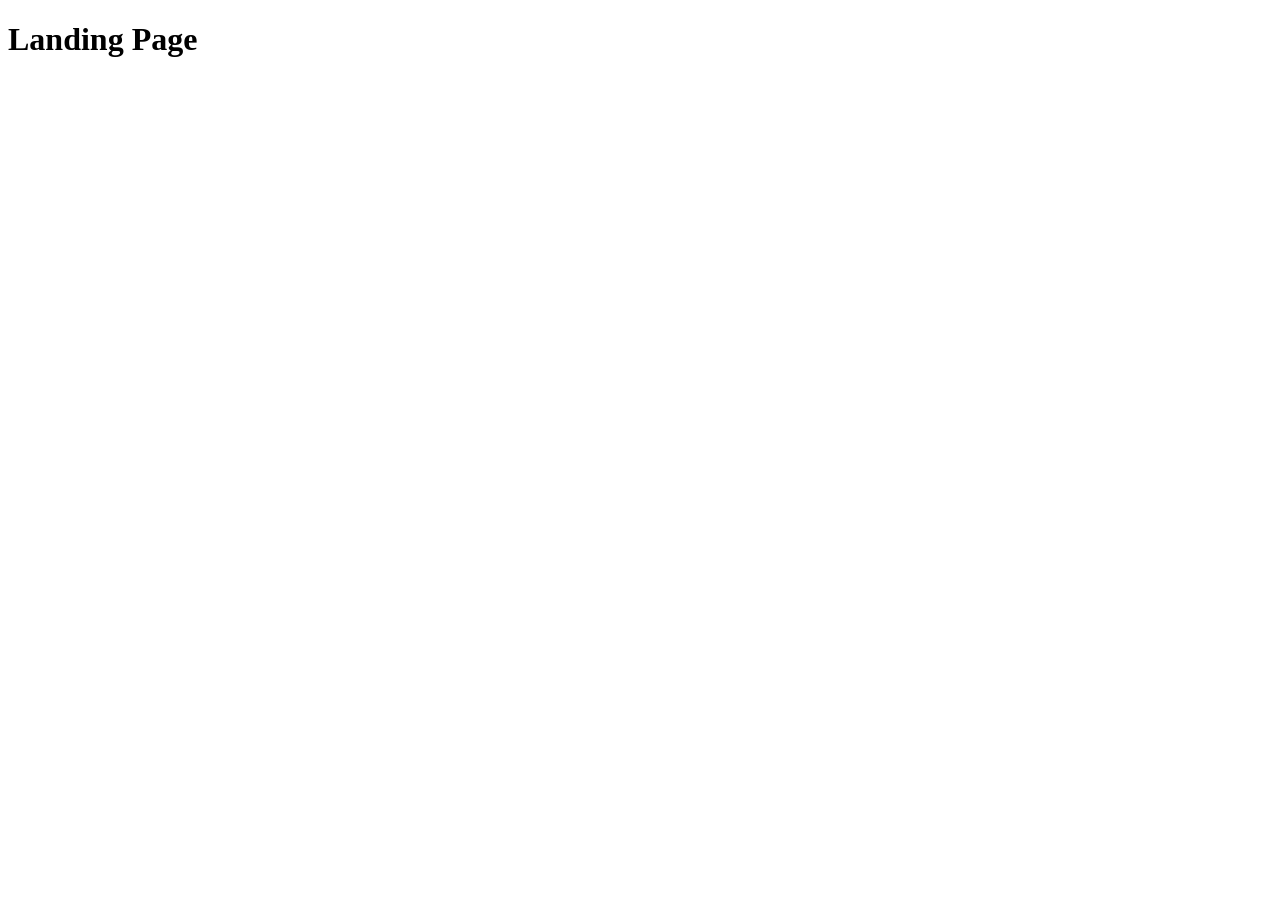
==== src/index.html @ 005e63f2 "Initial commit" ====
<!DOCTYPE html>
<html lang="en">
  <head>
    <meta charset="UTF-8">
    <meta name="viewport" content="width=device-width, initial-scale=1.0">
    <title>Miami</title>
    <link rel="stylesheet" href="./styles/main.scss">
    <script src="scripts/main.js" defer></script>
  </head>
  <body>
    <h1>Landing Page</h1>
  </body>
</html>
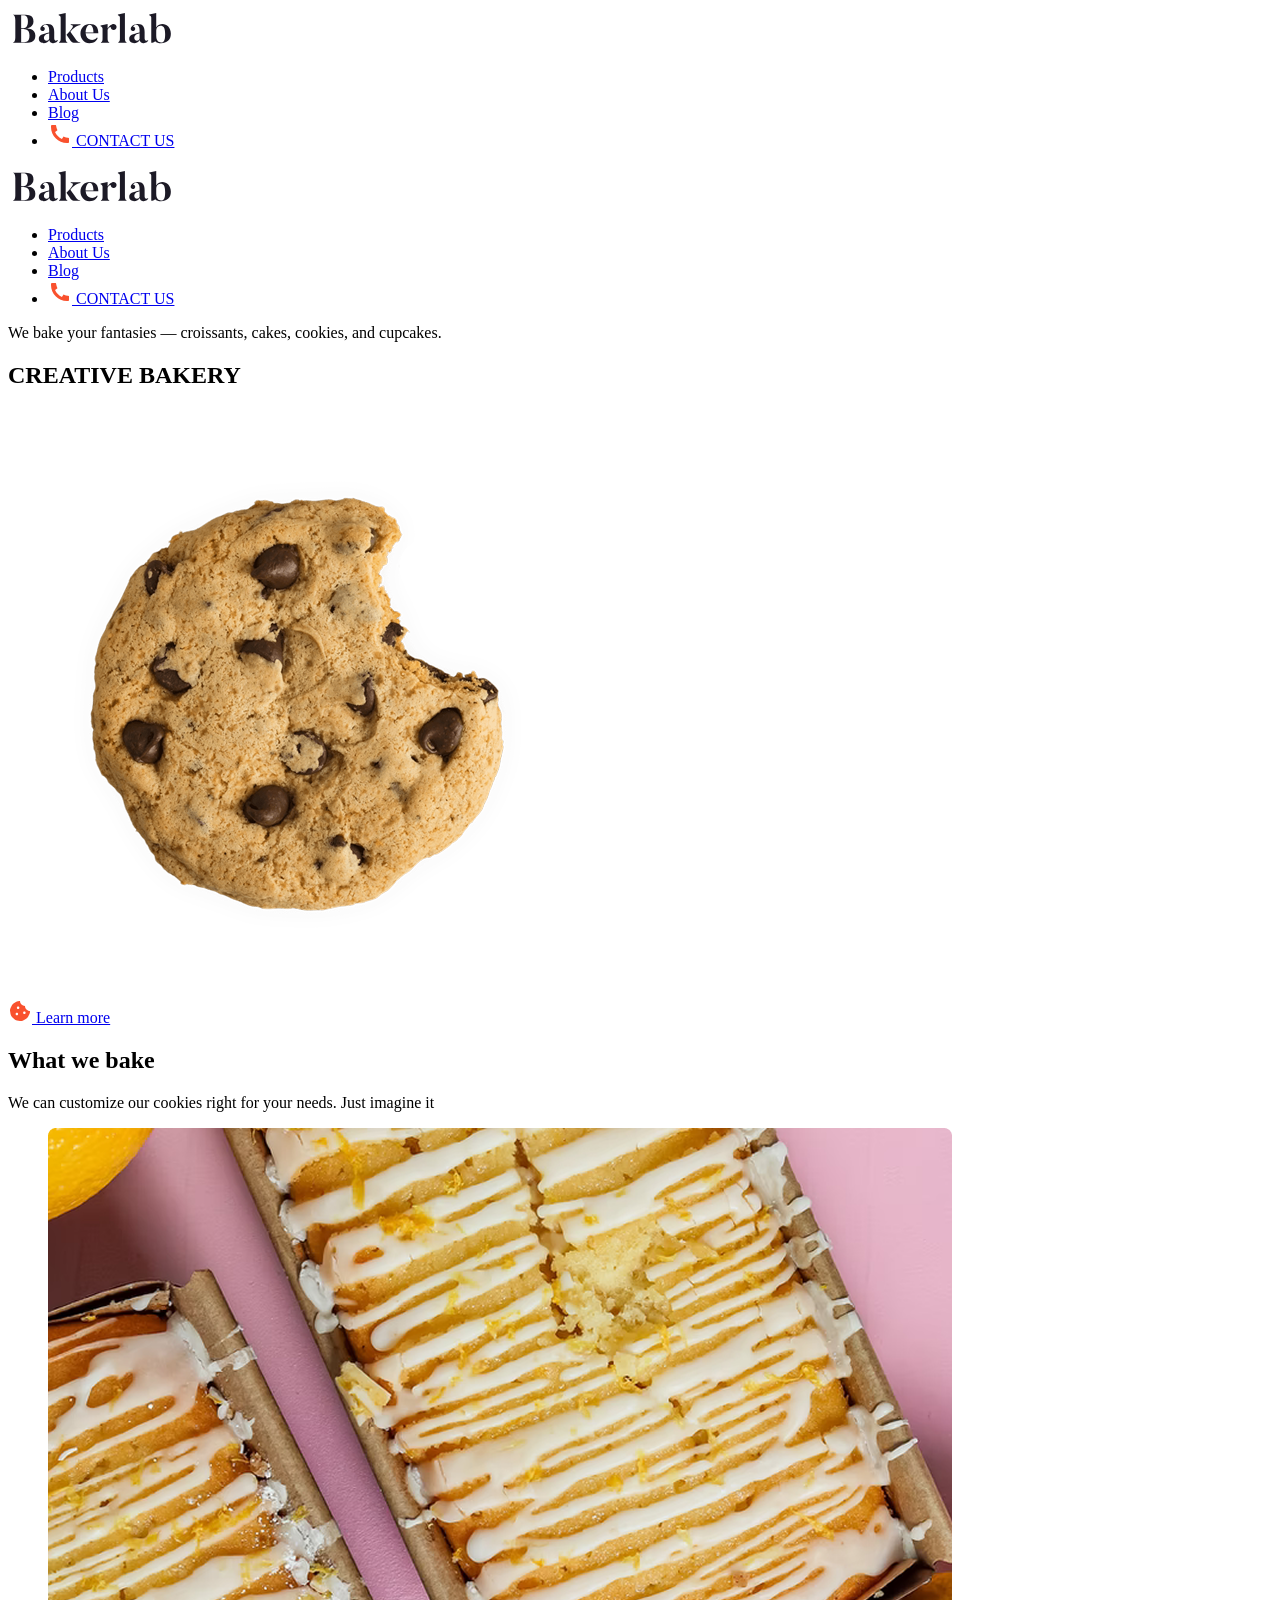
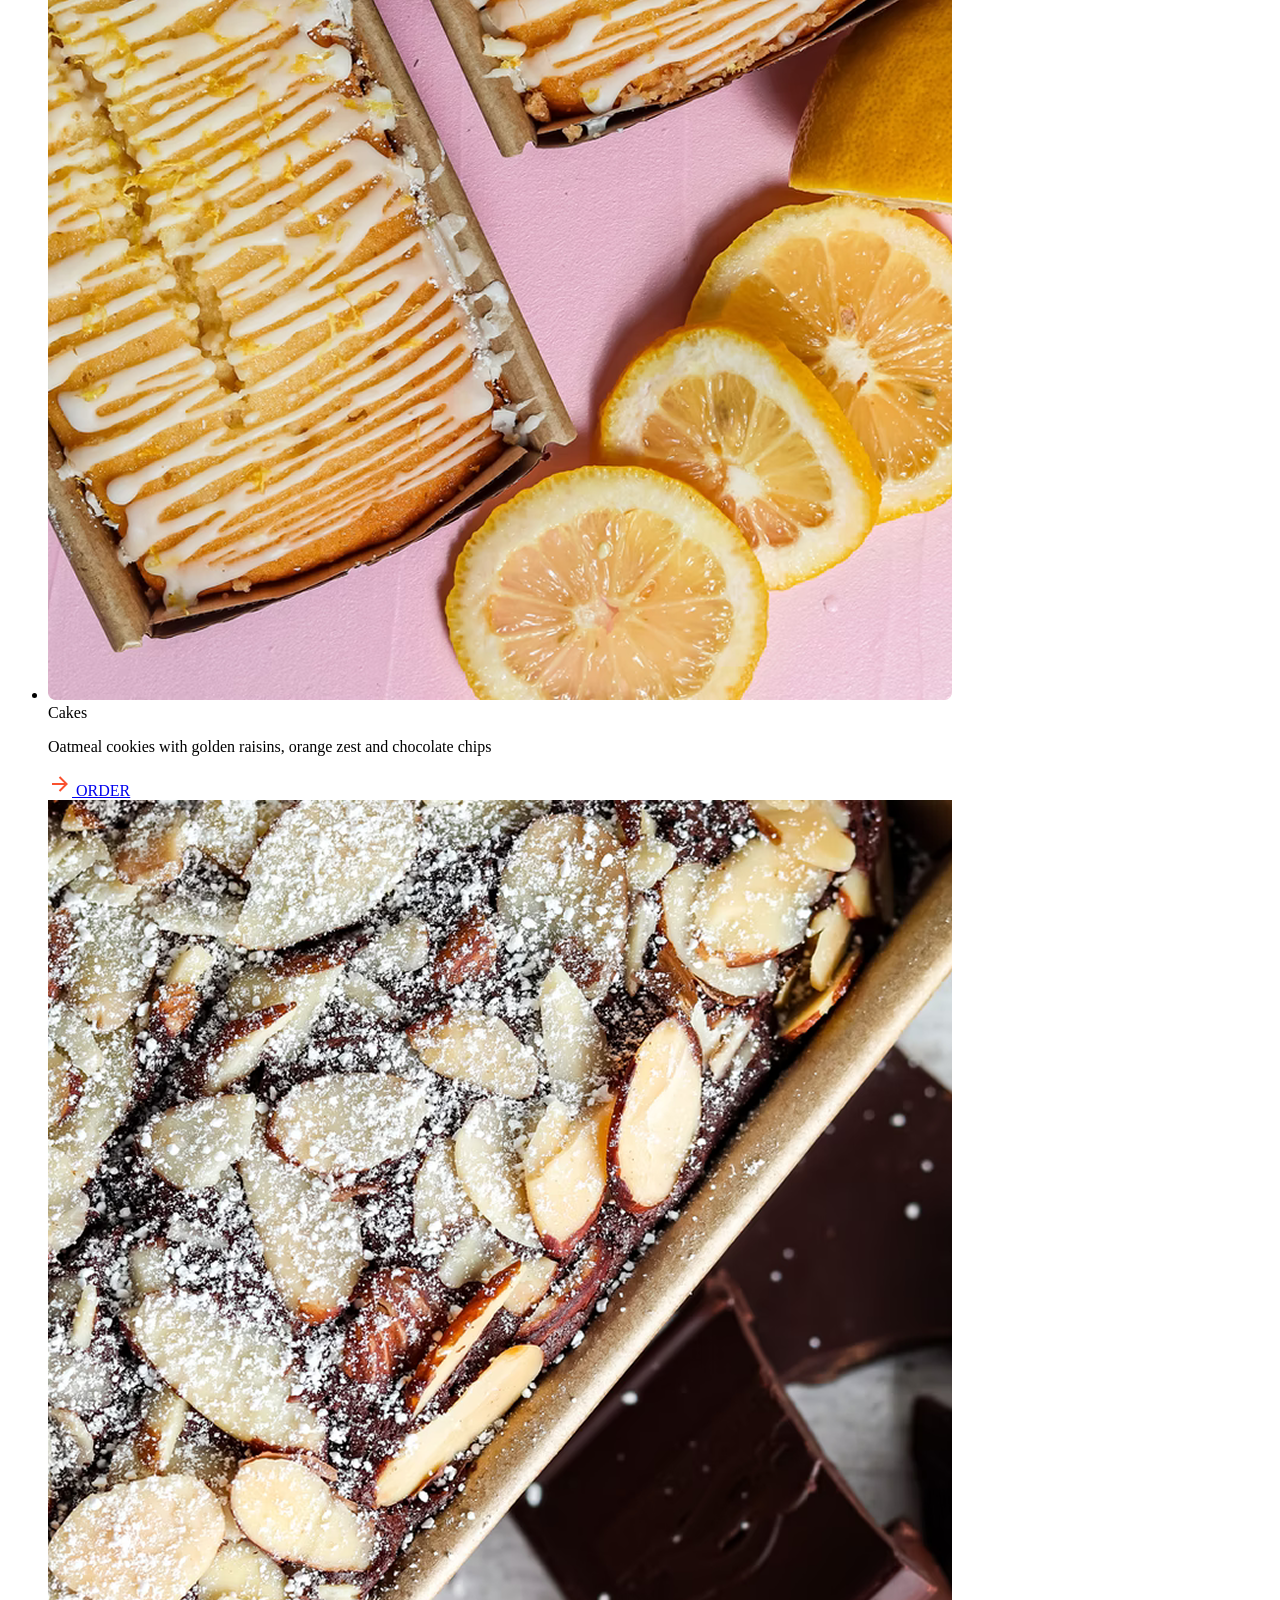
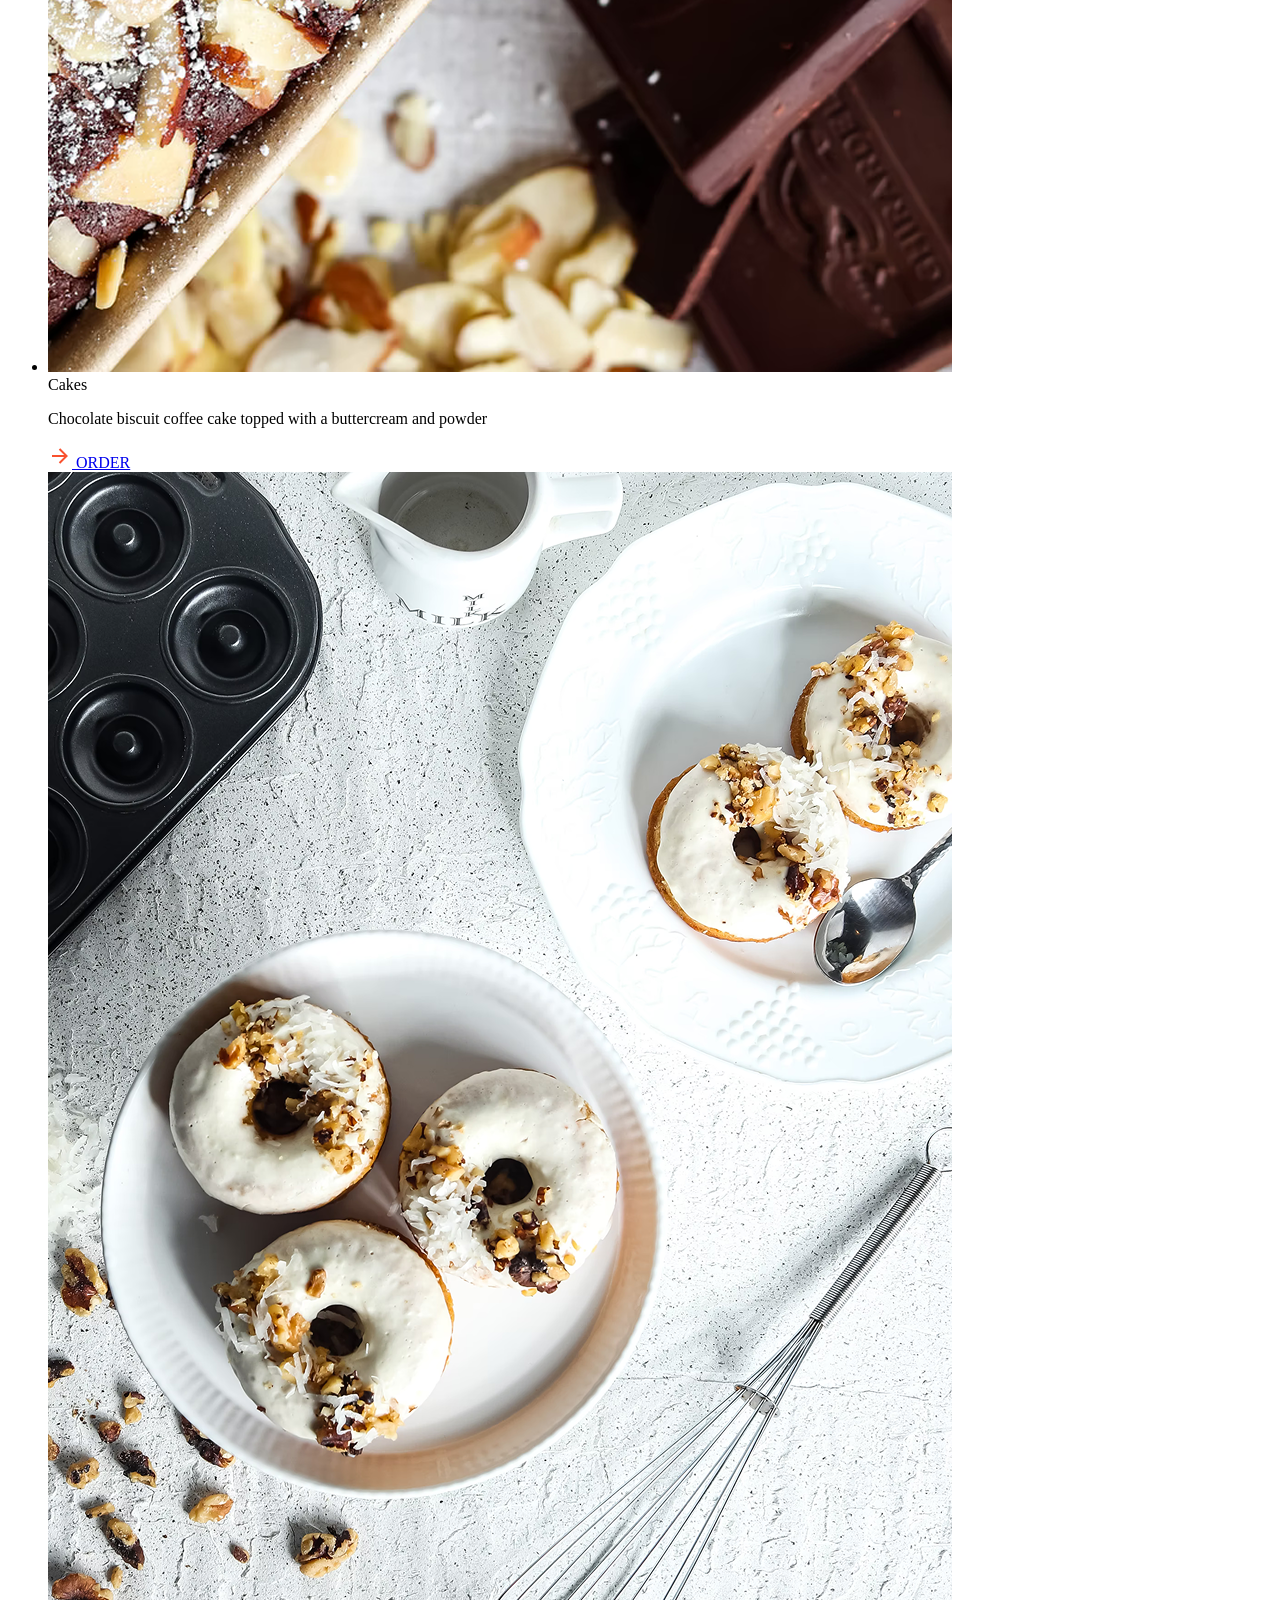
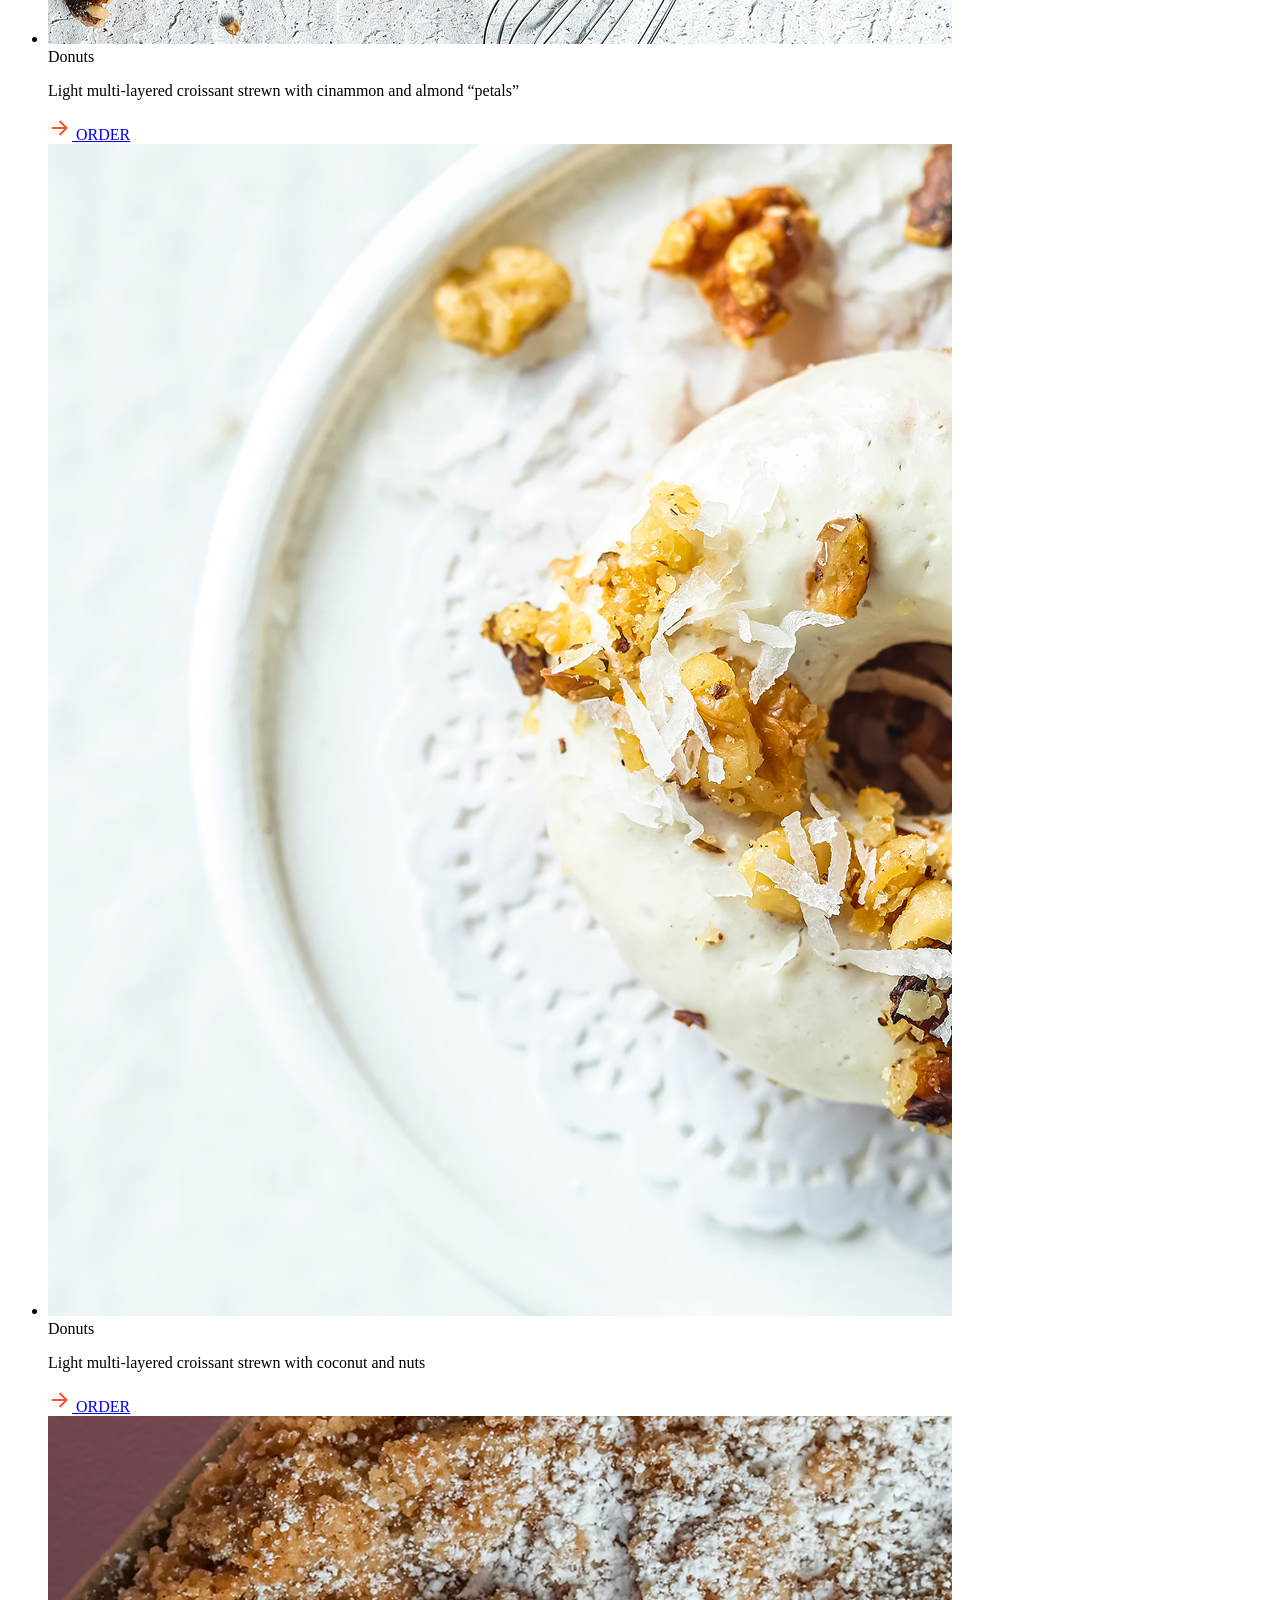
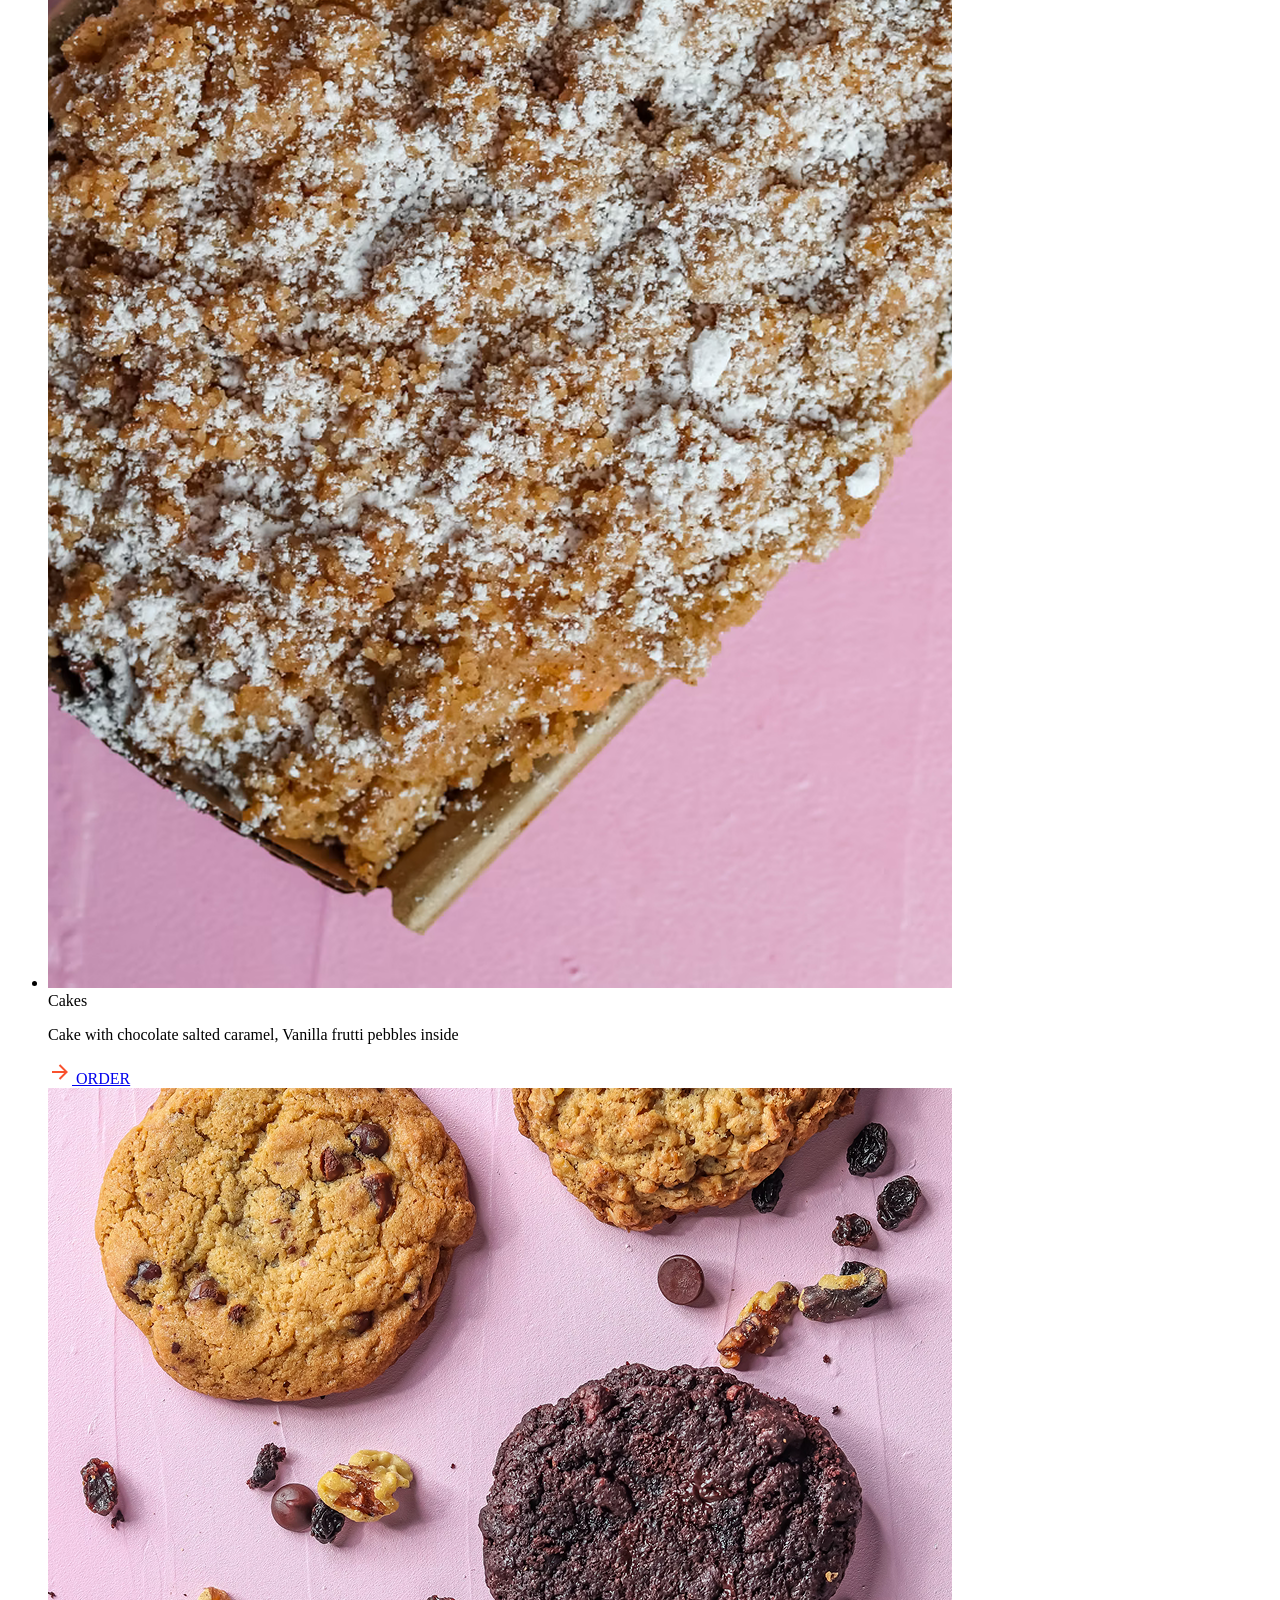
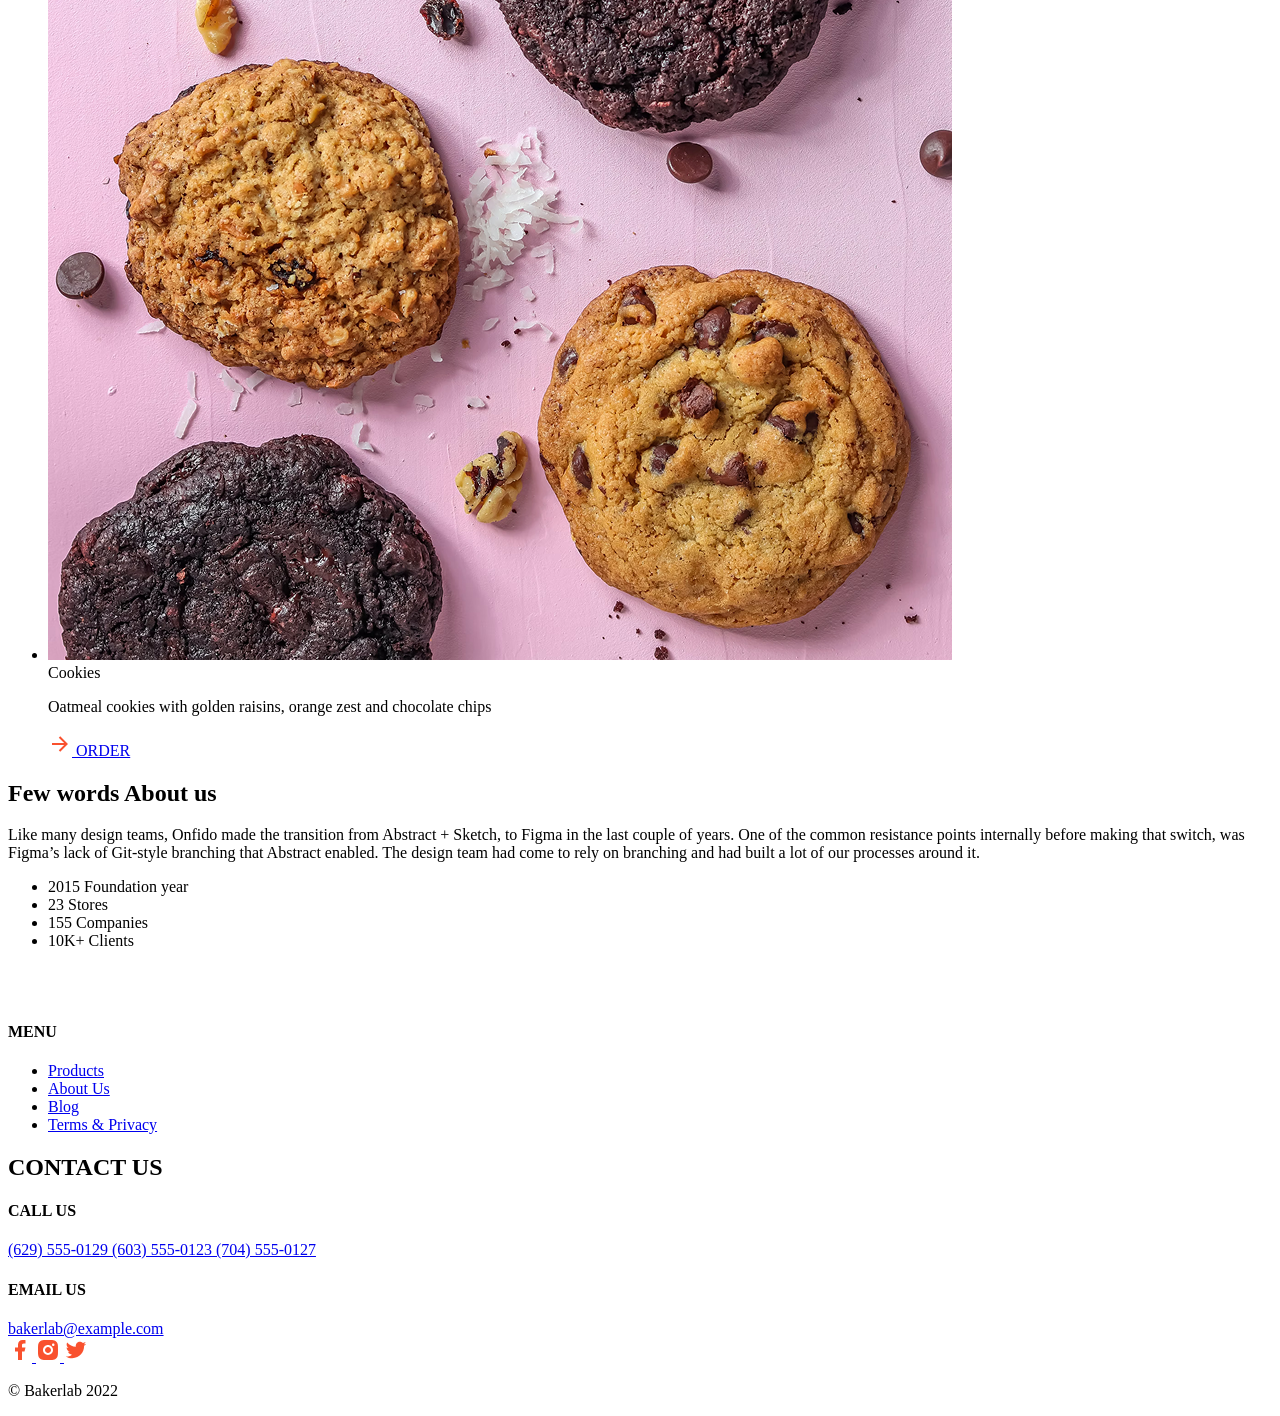
==== commit 6fd6eeb8: "Final cleanup and project migration" ====
--- a/src/index.html
+++ b/src/index.html
@@ -1,13 +1,589 @@
-<!DOCTYPE html>
+<!doctype html>
 <html lang="en">
   <head>
-    <meta charset="UTF-8">
-    <meta name="viewport" content="width=device-width, initial-scale=1.0">
-    <title>Miami</title>
-    <link rel="stylesheet" href="./styles/main.scss">
-    <script src="scripts/main.js" defer></script>
+    <meta charset="UTF-8" />
+    <meta
+      name="viewport"
+      content="width=device-width, initial-scale=1.0"
+    />
+    <title>Creative Bakery</title>
+
+    <link
+      rel="icon"
+      href="./icons/Favicon.png"
+    />
+    <link
+      rel="preconnect"
+      href="https://fonts.googleapis.com"
+    />
+    <link
+      rel="preconnect"
+      href="https://fonts.gstatic.com"
+      crossorigin="anonymous"
+    />
+    <link
+      href="https://fonts.googleapis.com/css2?family=Inter:ital,opsz,wght@0,14..32,100..900&display=swap"
+      rel="stylesheet"
+    />
+    <link
+      rel="stylesheet"
+      href="./styles/main.scss"
+    />
   </head>
-  <body>
-    <h1>Landing Page</h1>
+  <body class="page__body">
+    <header class="header">
+      <div class="container">
+        <div class="header__content">
+          <nav class="top-bar">
+            <a
+              href="#"
+              class="top-bar__logo-link"
+            >
+              <img
+                src="./icons/Logo.svg"
+                alt="Logo"
+                class="top-bar__logo"
+              />
+            </a>
+            <div class="top-bar__menu">
+              <ul class="top-bar__nav-list">
+                <li class="top-bar__nav-item">
+                  <a
+                    class="top-bar__link"
+                    href="#products"
+                  >
+                    Products
+                  </a>
+                </li>
+                <li class="top-bar__nav-item">
+                  <a
+                    class="top-bar__link"
+                    href="#about-us"
+                  >
+                    About Us
+                  </a>
+                </li>
+                <li class="top-bar__nav-item">
+                  <a
+                    class="top-bar__link"
+                    href="#footer"
+                  >
+                    Blog
+                  </a>
+                </li>
+                <li class="top-bar__nav-item">
+                  <a
+                    href="#footer"
+                    class="top-bar__link top-bar__link--contact"
+                  >
+                    <img
+                      src="./icons/Icon-phone.svg"
+                      alt="phone-logo"
+                    />
+                    <span>CONTACT US</span>
+                  </a>
+                </li>
+              </ul>
+            </div>
+            <a
+              class="top-bar__icon"
+              id="open-menu-btn"
+            ></a>
+          </nav>
+        </div>
+      </div>
+    </header>
+
+    <aside
+      class="menu"
+      id="mobile-menu"
+    >
+      <div class="menu__container">
+        <div class="top-bar menu__top">
+          <a
+            href="#"
+            class="top-bar__logo-link"
+          >
+            <img
+              src="./icons/Logo.svg"
+              alt="Logo"
+              class="top-bar__logo"
+            />
+          </a>
+          <a
+            class="top-bar__icon top-bar__icon--close"
+            id="close-menu-btn"
+          ></a>
+        </div>
+
+        <div class="menu__bottom">
+          <nav class="menu__nav">
+            <ul class="menu__nav-list">
+              <li class="menu__nav-item">
+                <a
+                  href="#products"
+                  class="menu__link"
+                >
+                  Products
+                </a>
+              </li>
+              <li class="menu__nav-item">
+                <a
+                  href="#about-us"
+                  class="menu__link"
+                >
+                  About Us
+                </a>
+              </li>
+              <li class="menu__nav-item">
+                <a
+                  href="#footer"
+                  class="menu__link"
+                >
+                  Blog
+                </a>
+              </li>
+              <li class="menu__nav-item">
+                <a
+                  href="#footer"
+                  class="menu__link menu__link--contact"
+                >
+                  <img
+                    src="./icons/Icon-phone.svg"
+                    alt="phone-logo"
+                  />
+                  <span>CONTACT US</span>
+                </a>
+              </li>
+            </ul>
+          </nav>
+        </div>
+      </div>
+    </aside>
+
+    <main class="main">
+      <div class="main__container">
+        <section class="hero">
+          <div class="hero__container">
+            <p class="hero__text">
+              We bake your fantasies — croissants, cakes, cookies, and cupcakes.
+            </p>
+
+            <h1 class="hero__title">CREATIVE BAKERY</h1>
+
+            <div class="hero__image-wrapper">
+              <img
+                src="./images/Cookie.png"
+                alt="main-Img"
+                class="hero__image"
+              />
+            </div>
+
+            <a
+              href="#about-us"
+              class="hero__button button"
+            >
+              <img
+                src="./icons/Icon-cookie.svg"
+                alt="icon-cookie"
+                class="button__icon"
+              />
+              <span class="button__text">Learn more</span>
+            </a>
+          </div>
+        </section>
+
+        <section
+          class="products"
+          id="products"
+        >
+          <div class="products__container">
+            <h2 class="products__title">What we bake</h2>
+            <p class="products__text">
+              We can customize our cookies right for your needs. Just imagine it
+            </p>
+
+            <ul class="products__list">
+              <li class="product__item">
+                <article class="product-card">
+                  <div class="product-card__wrapper">
+                    <img
+                      src="./images/photo-product-01.png"
+                      alt="card-image"
+                      class="product-card__image"
+                    />
+                  </div>
+                  <span class="product-card__category">Cakes</span>
+                  <p class="product-card__description">
+                    Oatmeal cookies with golden raisins, orange zest and
+                    chocolate chips
+                  </p>
+                  <a
+                    href="#footer"
+                    class="product-card__button"
+                  >
+                    <div class="button__container">
+                      <img
+                        src="./icons/Icon-arrow.svg"
+                        alt="arrow"
+                        class="button__icon"
+                      />
+                      <span class="button__text">ORDER</span>
+                    </div>
+                  </a>
+                </article>
+              </li>
+
+              <li class="product__item">
+                <article class="product-card">
+                  <div class="product-card__wrapper">
+                    <img
+                      src="./images/photo-product-06.png"
+                      alt="card-image"
+                      class="product-card__image"
+                    />
+                  </div>
+                  <span class="product-card__category">Cakes</span>
+                  <p class="product-card__description">
+                    Chocolate biscuit coffee cake topped with a buttercream and
+                    powder
+                  </p>
+                  <a
+                    href="#"
+                    class="product-card__button"
+                  >
+                    <div class="button__container">
+                      <img
+                        src="./icons/Icon-arrow.svg"
+                        alt="arrow"
+                        class="button__icon"
+                      />
+                      <span class="button__text">ORDER</span>
+                    </div>
+                  </a>
+                </article>
+              </li>
+
+              <li class="product__item product__item--end">
+                <article class="product-card">
+                  <div class="product-card__wrapper">
+                    <img
+                      src="./images/photo-product-05.png"
+                      alt="card-image"
+                      class="product-card__image"
+                    />
+                  </div>
+                  <span class="product-card__category">Donuts</span>
+                  <p class="product-card__description">
+                    Light multi-layered croissant strewn with cinammon and
+                    almond “petals”
+                  </p>
+                  <a
+                    href="#footer"
+                    class="product-card__button"
+                  >
+                    <div class="button__container">
+                      <img
+                        src="./icons/Icon-arrow.svg"
+                        alt="arrow"
+                        class="button__icon"
+                      />
+                      <span class="button__text">ORDER</span>
+                    </div>
+                  </a>
+                </article>
+              </li>
+
+              <li class="product__item">
+                <article class="product-card">
+                  <div class="product-card__wrapper">
+                    <img
+                      src="./images/photo-product-04.png"
+                      alt="card-image"
+                      class="product-card__image"
+                    />
+                  </div>
+                  <span class="product-card__category">Donuts</span>
+                  <p class="product-card__description">
+                    Light multi-layered croissant strewn with coconut and nuts
+                  </p>
+                  <a
+                    href="#footer"
+                    class="product-card__button"
+                  >
+                    <div class="button__container">
+                      <img
+                        src="./icons/Icon-arrow.svg"
+                        alt="arrow"
+                        class="button__icon"
+                      />
+                      <span class="button__text">ORDER</span>
+                    </div>
+                  </a>
+                </article>
+              </li>
+
+              <li class="product__item">
+                <article class="product-card">
+                  <div class="product-card__wrapper">
+                    <img
+                      src="./images/photo-product-03.png"
+                      alt="card-image"
+                      class="product-card__image"
+                    />
+                  </div>
+                  <span class="product-card__category">Cakes</span>
+                  <p class="product-card__description">
+                    Cake with chocolate salted caramel, Vanilla frutti pebbles
+                    inside
+                  </p>
+                  <a
+                    href="#footer"
+                    class="product-card__button"
+                  >
+                    <div class="button__container">
+                      <img
+                        src="./icons/Icon-arrow.svg"
+                        alt="arrow"
+                        class="button__icon"
+                      />
+                      <span class="button__text">ORDER</span>
+                    </div>
+                  </a>
+                </article>
+              </li>
+
+              <li class="product__item">
+                <article class="product-card">
+                  <div class="product-card__wrapper">
+                    <img
+                      src="./images/photo-product-02.png"
+                      alt="card-image"
+                      class="product-card__image"
+                    />
+                  </div>
+                  <span class="product-card__category">Cookies</span>
+                  <p class="product-card__description">
+                    Oatmeal cookies with golden raisins, orange zest and
+                    chocolate chips
+                  </p>
+                  <a
+                    href="#footer"
+                    class="product-card__button"
+                  >
+                    <div class="button__container">
+                      <img
+                        src="./icons/Icon-arrow.svg"
+                        alt="arrow"
+                        class="button__icon"
+                      />
+                      <span class="button__text">ORDER</span>
+                    </div>
+                  </a>
+                </article>
+              </li>
+            </ul>
+          </div>
+        </section>
+
+        <section
+          class="about-us"
+          id="about-us"
+        >
+          <div class="about-us__container">
+            <h2 class="about-us__title">Few words About us</h2>
+            <p class="about-us__description">
+              Like many design teams, Onfido made the transition from Abstract +
+              Sketch, to Figma in the last couple of years. One of the common
+              resistance points internally before making that switch, was
+              Figma’s lack of Git-style branching that Abstract enabled. The
+              design team had come to rely on branching and had built a lot of
+              our processes around it.
+            </p>
+
+            <ul class="about-us__list">
+              <li class="about-us__item statistic">
+                <span class="statistic__number">2015</span>
+                <span class="statistic__label">Foundation year</span>
+              </li>
+              <li class="about-us__item statistic">
+                <span class="statistic__number">23</span>
+                <span class="statistic__label">Stores</span>
+              </li>
+              <li class="about-us__item statistic">
+                <span class="statistic__number">155</span>
+                <span class="statistic__label">Companies</span>
+              </li>
+              <li class="about-us__item statistic">
+                <span class="statistic__number">10K+</span>
+                <span class="statistic__label">Clients</span>
+              </li>
+            </ul>
+          </div>
+        </section>
+      </div>
+    </main>
+
+    <footer
+      class="footer"
+      id="footer"
+    >
+      <div class="footer__container">
+        <div class="footer__inner">
+          <div class="footer__nav">
+            <a
+              href="#"
+              class="footer__logo-link"
+            >
+              <img
+                src="./icons/Bakerlab.svg"
+                alt="Logo"
+                class="footer__logo"
+              />
+            </a>
+
+            <nav class="footer__menu">
+              <h4 class="footer__label">MENU</h4>
+              <ul class="footer__list">
+                <li>
+                  <a
+                    href="#products"
+                    class="footer__link"
+                  >
+                    Products
+                  </a>
+                </li>
+                <li>
+                  <a
+                    href="#about-us"
+                    class="footer__link"
+                  >
+                    About Us
+                  </a>
+                </li>
+                <li>
+                  <a
+                    href="#footer"
+                    class="footer__link"
+                  >
+                    Blog
+                  </a>
+                </li>
+                <li>
+                  <a
+                    href="#"
+                    class="footer__link"
+                  >
+                    Terms & Privacy
+                  </a>
+                </li>
+              </ul>
+            </nav>
+          </div>
+        </div>
+
+        <div class="footer__contacts">
+          <h2 class="footer__title">CONTACT US</h2>
+
+          <div class="footer__contact-container">
+            <div class="footer__contact-group">
+              <h4 class="footer__label">CALL US</h4>
+              <a
+                href="tel:6295550129"
+                class="footer__link"
+              >
+                (629) 555-0129
+              </a>
+              <a
+                href="tel:6035550123"
+                class="footer__link"
+              >
+                (603) 555-0123
+              </a>
+              <a
+                href="tel:7045550127"
+                class="footer__link"
+              >
+                (704) 555-0127
+              </a>
+            </div>
+
+            <div class="footer__contact-group">
+              <h4 class="footer__label">EMAIL US</h4>
+              <a
+                href="mailto:bakerlab@example.com"
+                class="footer__link"
+              >
+                bakerlab@example.com
+              </a>
+            </div>
+          </div>
+        </div>
+
+        <div class="footer__socials social">
+          <a
+            href="https://www.facebook.com/"
+            class="social__link"
+            target="_blank"
+          >
+            <img
+              src="./icons/Icon-facebook.svg"
+              alt="facebook"
+              class="social__icon"
+            />
+          </a>
+
+          <a
+            href="https://www.instagram.com/"
+            class="social__link"
+            target="_blank"
+          >
+            <img
+              src="./icons/Icon-instagram.svg"
+              alt="instagram"
+              class="social__icon"
+            />
+          </a>
+
+          <a
+            href="https://x.com/"
+            class="social__link"
+            target="_blank"
+          >
+            <img
+              src="./icons/Icon-twitter.svg"
+              alt="twitter"
+              class="social__icon"
+            />
+          </a>
+        </div>
+
+        <p class="footer__copy">© Bakerlab 2022</p>
+      </div>
+    </footer>
+
+    <script>
+      const menu = document.querySelector('#mobile-menu');
+      const openBtn = document.querySelector('#open-menu-btn');
+      const closeBtn = document.querySelector('#close-menu-btn');
+      const menuLinks = document.querySelectorAll('.menu__link');
+
+      openBtn.addEventListener('click', () => {
+        menu.classList.add('menu--is-open');
+        document.body.style.overflow = 'hidden';
+      });
+
+      closeBtn.addEventListener('click', () => {
+        menu.classList.remove('menu--is-open');
+        document.body.style.overflow = '';
+      });
+
+      menuLinks.forEach((link) => {
+        link.addEventListener('click', () => {
+          menu.classList.remove('menu--is-open');
+          document.body.style.overflow = '';
+        });
+      });
+    </script>
   </body>
 </html>
